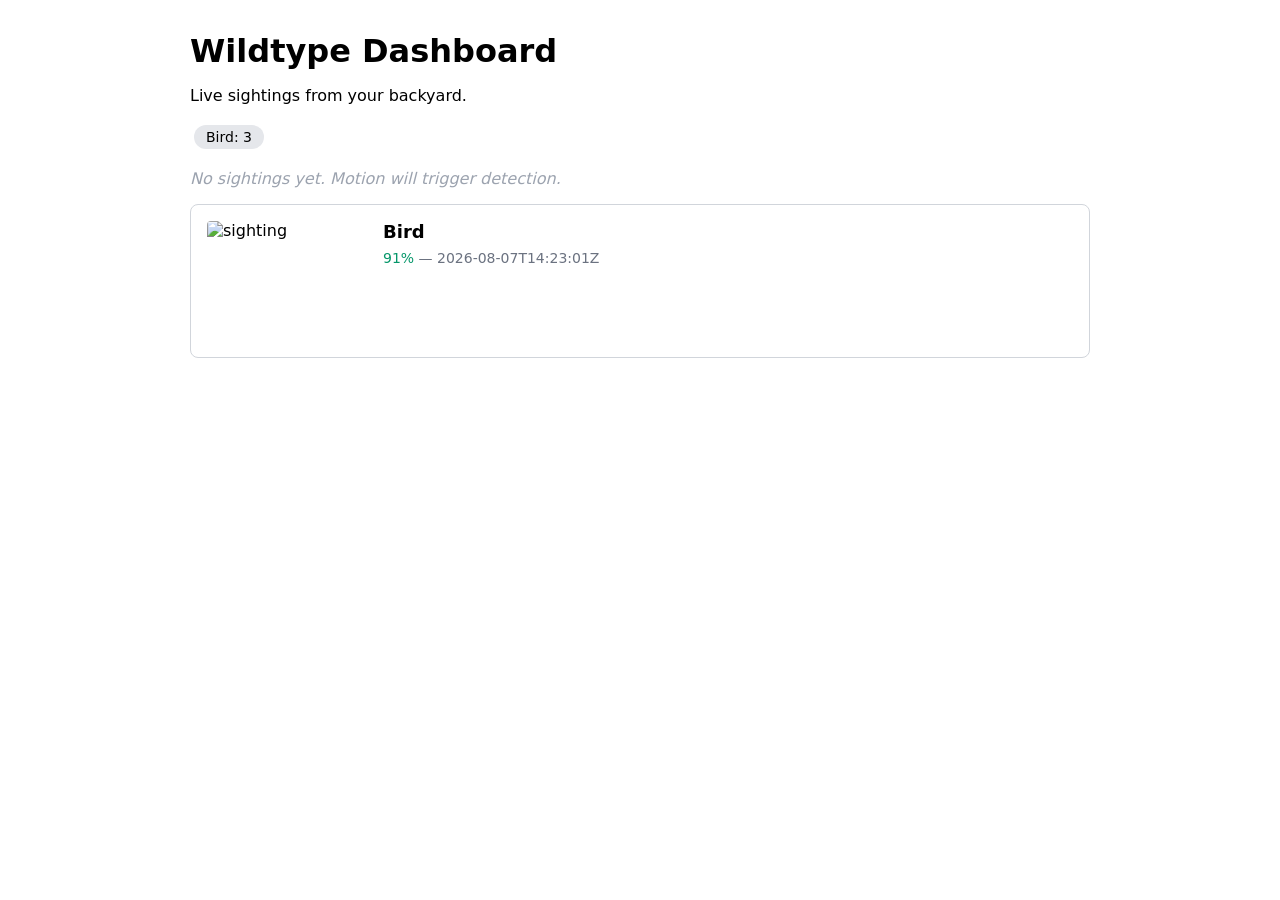
==== app/src/main/resources/templates/index.html @ 761e0298 "added ui + database" ====
<!DOCTYPE html>
<html xmlns:th="http://www.thymeleaf.org">
<head>
    <meta charset="UTF-8">
    <title>Wildtype Dashboard</title>
    <style>
        body { font-family: system-ui, sans-serif; max-width: 900px; margin: 2rem auto; padding: 0 1rem; }
        h1 { margin-bottom: 0.5rem; }
        .badge { display: inline-block; padding: 0.25rem 0.75rem; border-radius: 999px; background: #e5e7eb; margin: 0.25rem; font-size: 0.875rem; }
        .card { border: 1px solid #d1d5db; border-radius: 0.5rem; padding: 1rem; margin: 0.5rem 0; display: flex; gap: 1rem; align-items: flex-start; }
        .card img { width: 160px; height: 120px; object-fit: cover; border-radius: 0.25rem; flex-shrink: 0; }
        .card-body { flex: 1; }
        .meta { color: #6b7280; font-size: 0.875rem; margin-top: 0.5rem; }
        .species { font-weight: 600; font-size: 1.125rem; }
        .confidence { color: #059669; }
        #sightings { margin-top: 1rem; }
        .empty { color: #9ca3af; font-style: italic; }
    </style>
</head>
<body>
    <h1>Wildtype Dashboard</h1>
    <p>Live sightings from your backyard.</p>

    <div id="counts">
        <span th:each="entry : ${counts}" class="badge" th:text="${entry.key} + ': ' + ${entry.value}">Bird: 3</span>
    </div>

    <div id="sightings">
        <p th:if="${sightings.isEmpty()}" class="empty">No sightings yet. Motion will trigger detection.</p>
        <div th:each="s : ${sightings}" class="card" th:id="'sighting-' + ${s.id()}">
            <img th:src="${s.imagePath()}" alt="sighting" onerror="this.style.display='none'"/>
            <div class="card-body">
                <div class="species" th:text="${s.species()}">Bird</div>
                <div class="meta">
                    <span class="confidence" th:text="${#numbers.formatDecimal(s.confidence() * 100, 0, 0)} + '%'">91%</span>
                    &mdash;
                    <span th:text="${s.detectedAt()}">2026-08-07T14:23:01Z</span>
                </div>
            </div>
        </div>
    </div>

    <script>
        const es = new EventSource('/api/sightings/stream');
        es.onmessage = (e) => {
            const container = document.getElementById('sightings');
            const empty = container.querySelector('.empty');
            if (empty) empty.remove();
            container.insertAdjacentHTML('afterbegin', e.data);
        };
        es.onerror = () => {
            console.log('SSE error, reconnecting...');
        };
    </script>
</body>
</html>
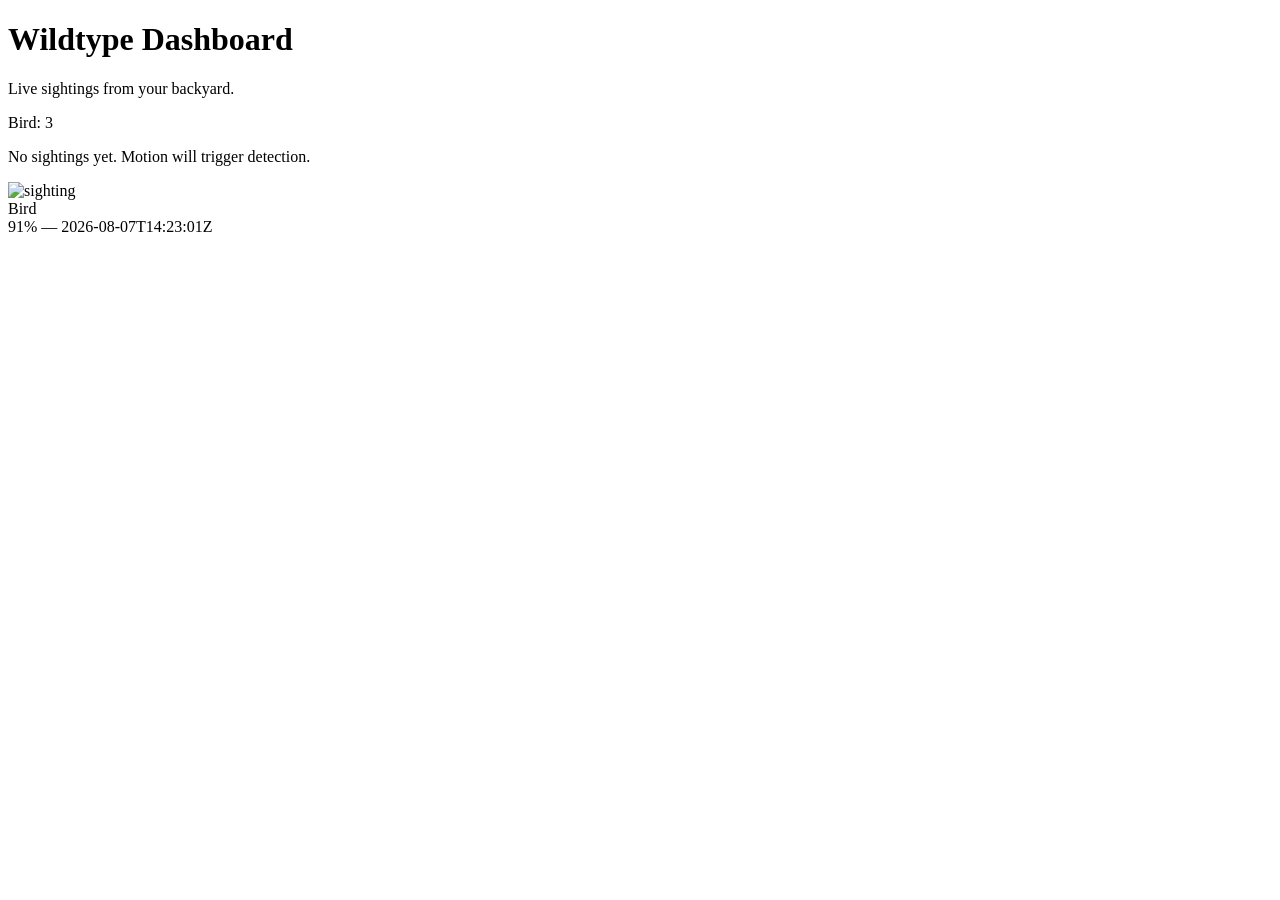
==== commit d571c0c3: "revised ui + docs" ====
--- a/app/src/main/resources/templates/index.html
+++ b/app/src/main/resources/templates/index.html
@@ -1,56 +1,67 @@
-<!DOCTYPE html>
+<!doctype html>
 <html xmlns:th="http://www.thymeleaf.org">
-<head>
-    <meta charset="UTF-8">
+  <head>
+    <meta charset="UTF-8" />
     <title>Wildtype Dashboard</title>
-    <style>
-        body { font-family: system-ui, sans-serif; max-width: 900px; margin: 2rem auto; padding: 0 1rem; }
-        h1 { margin-bottom: 0.5rem; }
-        .badge { display: inline-block; padding: 0.25rem 0.75rem; border-radius: 999px; background: #e5e7eb; margin: 0.25rem; font-size: 0.875rem; }
-        .card { border: 1px solid #d1d5db; border-radius: 0.5rem; padding: 1rem; margin: 0.5rem 0; display: flex; gap: 1rem; align-items: flex-start; }
-        .card img { width: 160px; height: 120px; object-fit: cover; border-radius: 0.25rem; flex-shrink: 0; }
-        .card-body { flex: 1; }
-        .meta { color: #6b7280; font-size: 0.875rem; margin-top: 0.5rem; }
-        .species { font-weight: 600; font-size: 1.125rem; }
-        .confidence { color: #059669; }
-        #sightings { margin-top: 1rem; }
-        .empty { color: #9ca3af; font-style: italic; }
-    </style>
-</head>
-<body>
+    <link rel="stylesheet" th:href="@{/css/style.css}" href="/css/style.css" />
+  </head>
+  <body>
     <h1>Wildtype Dashboard</h1>
     <p>Live sightings from your backyard.</p>
 
     <div id="counts">
-        <span th:each="entry : ${counts}" class="badge" th:text="${entry.key} + ': ' + ${entry.value}">Bird: 3</span>
+      <span
+        th:each="entry : ${counts}"
+        class="badge"
+        th:text="${entry.key} + ': ' + ${entry.value}"
+        >Bird: 3</span
+      >
     </div>
 
     <div id="sightings">
-        <p th:if="${sightings.isEmpty()}" class="empty">No sightings yet. Motion will trigger detection.</p>
-        <div th:each="s : ${sightings}" class="card" th:id="'sighting-' + ${s.id()}">
-            <img th:src="${s.imagePath()}" alt="sighting" onerror="this.style.display='none'"/>
-            <div class="card-body">
-                <div class="species" th:text="${s.species()}">Bird</div>
-                <div class="meta">
-                    <span class="confidence" th:text="${#numbers.formatDecimal(s.confidence() * 100, 0, 0)} + '%'">91%</span>
-                    &mdash;
-                    <span th:text="${s.detectedAt()}">2026-08-07T14:23:01Z</span>
-                </div>
-            </div>
+      <p th:if="${sightings.isEmpty()}" class="empty">
+        No sightings yet. Motion will trigger detection.
+      </p>
+      <div
+        th:each="s : ${sightings}"
+        class="card"
+        th:id="'sighting-' + ${s.id()}"
+      >
+        <a th:href="'/sightings/' + ${s.id()}">
+          <img
+            th:src="${s.imagePath()}"
+            alt="sighting"
+            onerror="this.style.display='none'"
+          />
+        </a>
+        <div class="card-body">
+          <a th:href="'/sightings/' + ${s.id()}">
+            <div class="species" th:text="${s.species()}">Bird</div>
+          </a>
+          <div class="meta">
+            <span
+              class="confidence"
+              th:text="${#numbers.formatDecimal(s.confidence() * 100, 0, 0)} + '%'"
+              >91%</span
+            >
+            &mdash;
+            <span th:text="${s.detectedAt()}">2026-08-07T14:23:01Z</span>
+          </div>
         </div>
+      </div>
     </div>
 
     <script>
-        const es = new EventSource('/api/sightings/stream');
-        es.onmessage = (e) => {
-            const container = document.getElementById('sightings');
-            const empty = container.querySelector('.empty');
-            if (empty) empty.remove();
-            container.insertAdjacentHTML('afterbegin', e.data);
-        };
-        es.onerror = () => {
-            console.log('SSE error, reconnecting...');
-        };
+      const es = new EventSource("/api/sightings/stream");
+      es.onmessage = (e) => {
+        const container = document.getElementById("sightings");
+        const empty = container.querySelector(".empty");
+        if (empty) empty.remove();
+        container.insertAdjacentHTML("afterbegin", e.data);
+      };
+      es.onerror = () => {
+        console.log("SSE error, reconnecting...");
+      };
     </script>
-</body>
+  </body>
 </html>
